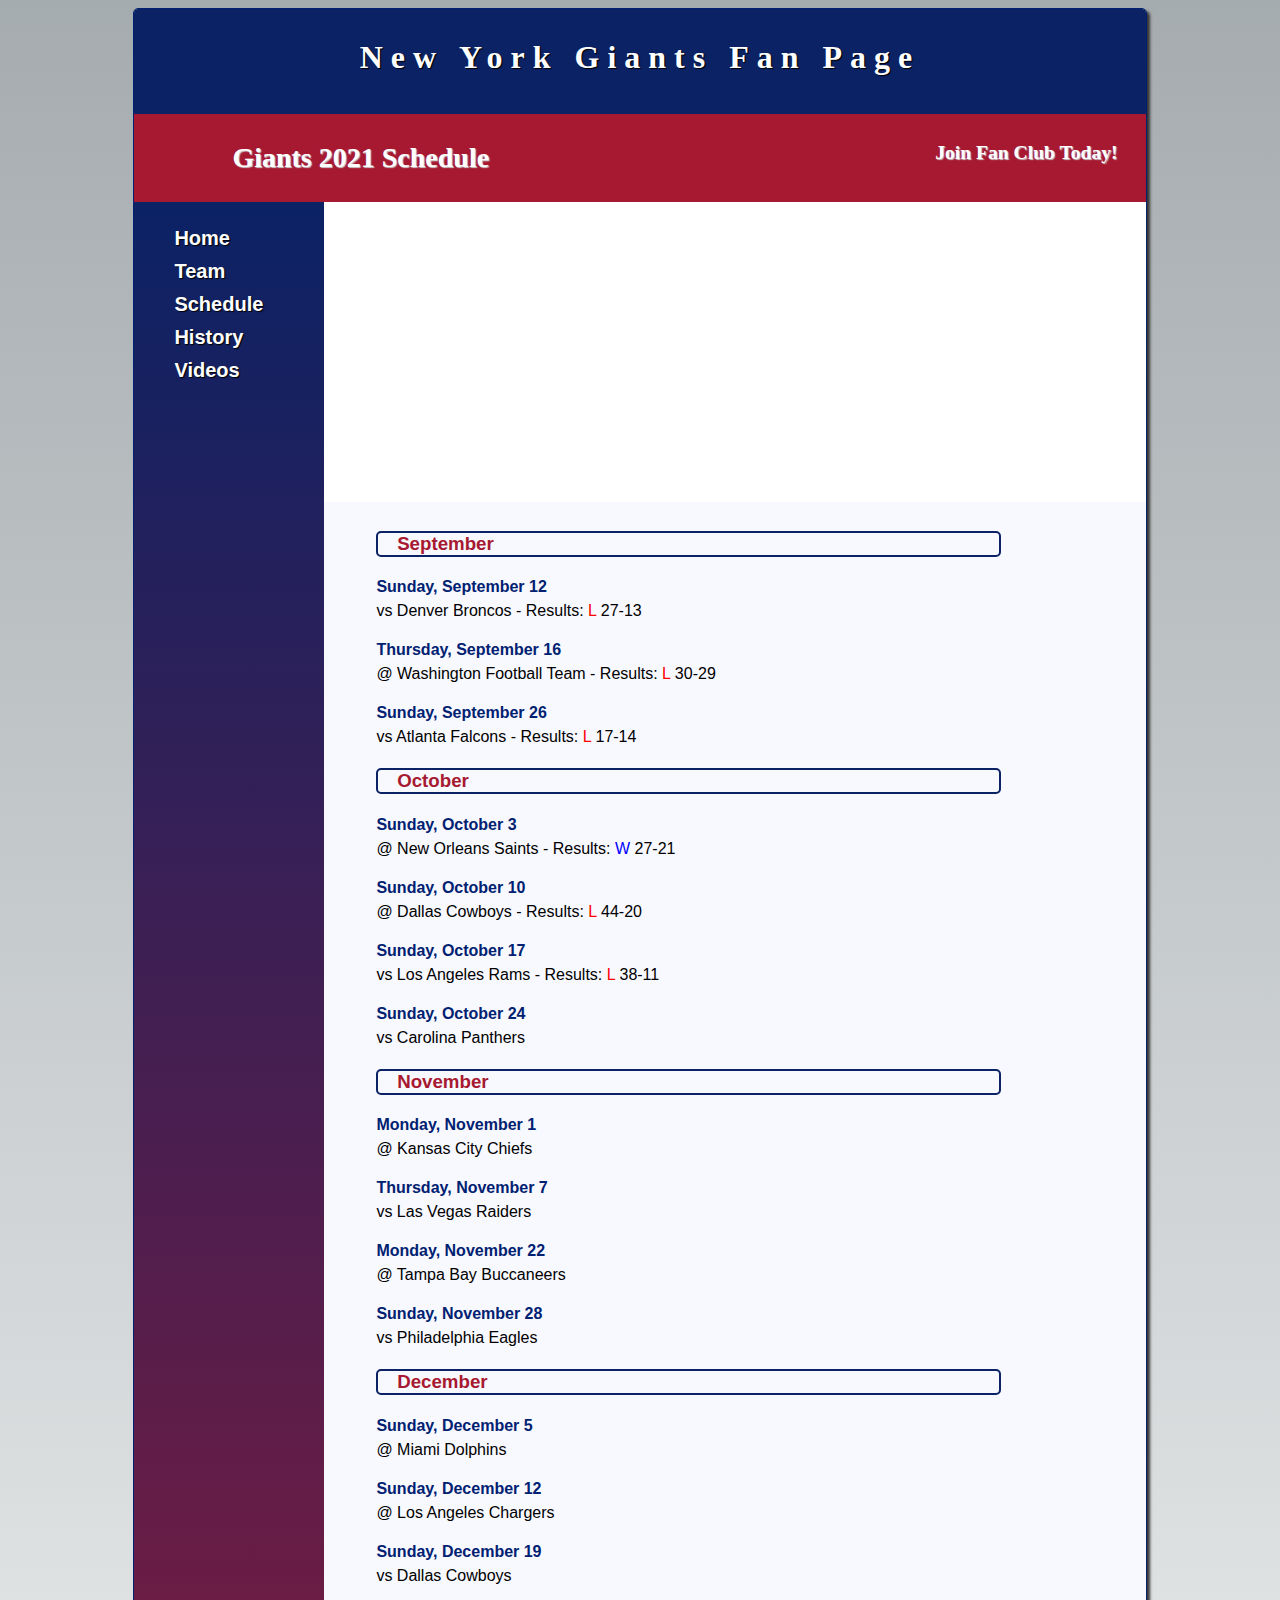
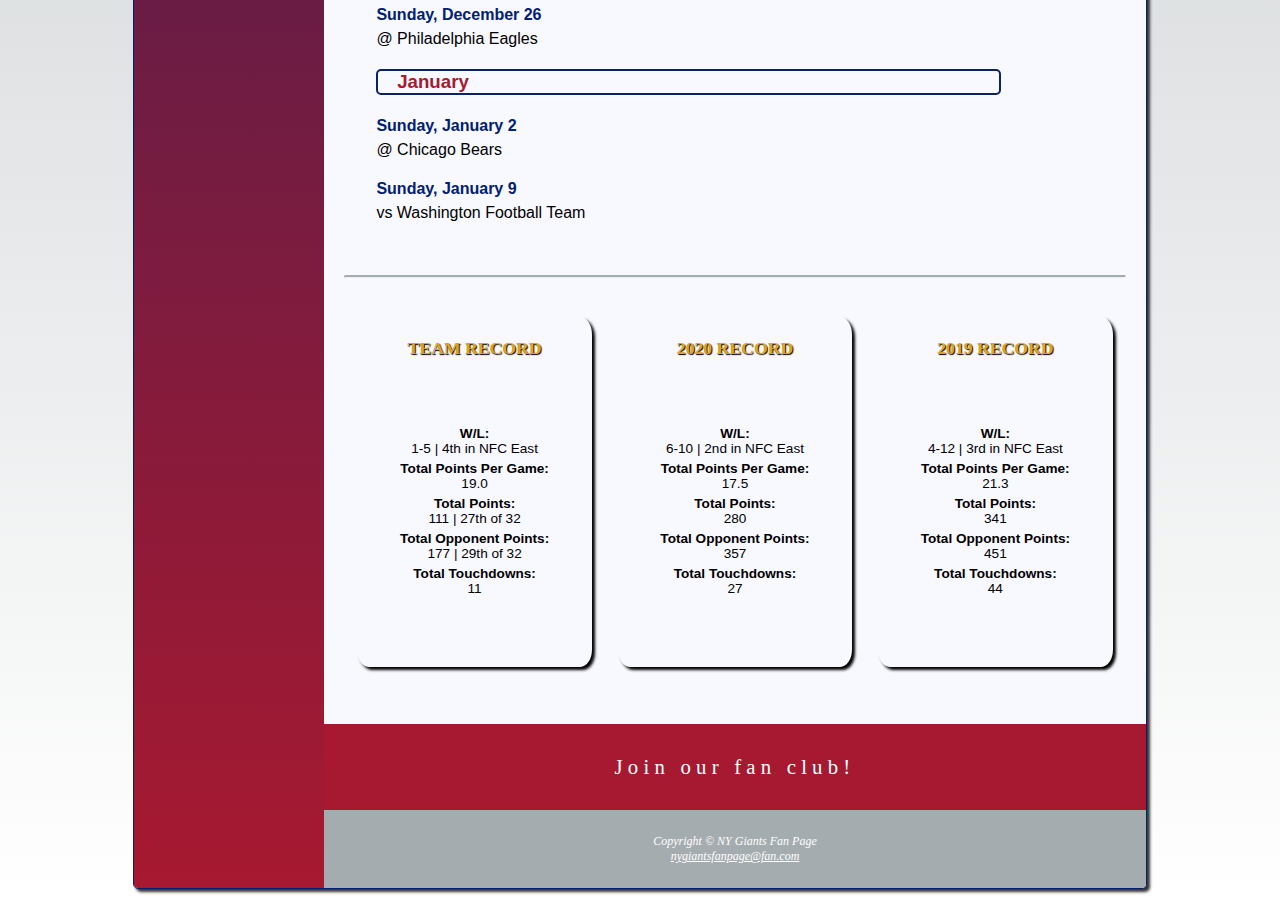
==== schedule.html @ d2d1e50f "Add files via upload" ====
<!DOCTYPE html>
<!-- NY Giants Fan Page | Schedule Page | Frank James -->
<html lang="en">
<head>
  <title>NY Giants :: Schedule</title>
  <meta charset="utf-8">
  <meta name="viewport" content="width=device-width, initial-scale=1.0">
  <link rel="stylesheet" type="text/css" href="giants.css">
</head>
<body>
  <div id="wrapper">
    <header>
      <h1><a href="index.html">New York Giants Fan Page</a></h1>
    </header>
    <nav>
      <ul>
        <li><a href="index.html">Home</a></li>
        <li><a href="team.html">Team</a></li>
        <li><a href="schedule.html">Schedule</a></li>
        <li><a href="history.html">History</a></li>
        <li><a href="fun.html">Videos</a></li>
      </ul>
    </nav>
    <h2>Giants 2021 Schedule <a href="join.html">Join Fan Club Today!</a></h2>
    <div id="schedulehero"></div>
    <main>
        <div class="board">
          <section>
            <h3>September</h3>
            <dl>
              <dt>Sunday, September 12</dt>
              <dd>vs Denver Broncos - Results: <span class="loss">L</span> 27-13</dd>
              <dt>Thursday, September 16</dt>
              <dd>@ Washington Football Team - Results: <span class="loss">L</span> 30-29</dd>
              <dt>Sunday, September 26</dt>
              <dd>vs Atlanta Falcons - Results: <span class="loss">L</span> 17-14</dd>
            </dl>
            <h3>October</h3>
            <dl>
              <dt>Sunday, October 3</dt>
              <dd>@ New Orleans Saints - Results: <span class="win">W</span> 27-21</dd>
              <dt>Sunday, October 10</dt>
              <dd>@ Dallas Cowboys - Results: <span class="loss">L</span> 44-20</dd>
              <dt>Sunday, October 17</dt>
              <dd>vs Los Angeles Rams - Results: <span class="loss">L</span> 38-11</dd>
              <dt>Sunday, October 24</dt>
              <dd>vs Carolina Panthers</dd>
            </dl>
          </section>  
          <section>
            <h3>November</h3>
            <dl>
              <dt>Monday, November 1</dt>
              <dd>@ Kansas City Chiefs</dd>
              <dt>Thursday, November 7</dt>
              <dd>vs Las Vegas Raiders</dd>
              <dt>Monday, November 22</dt>
              <dd>@ Tampa Bay Buccaneers</dd>
              <dt>Sunday, November 28</dt>
              <dd>vs Philadelphia Eagles</dd>
            </dl>
            <h3>December</h3>
            <dl>
              <dt>Sunday, December 5</dt>
              <dd>@ Miami Dolphins</dd>
              <dt>Sunday, December 12</dt>
              <dd>@ Los Angeles Chargers</dd>
              <dt>Sunday, December 19</dt>
              <dd>vs Dallas Cowboys</dd>
              <dt>Sunday, December 26</dt>
              <dd>@ Philadelphia Eagles</dd>
            </dl>
          </section>
          <section>
            <h3>January</h3>
            <dl>
              <dt>Sunday, January 2</dt>
              <dd>@ Chicago Bears</dd>
              <dt>Sunday, January 9</dt>
              <dd>vs Washington Football Team</dd>
            </dl>
          </section>
        </div>
        <hr class="line-hist">
        <div class="content">
          <section class="board-stats" id="section1">
            <h5>TEAM RECORD</h5>
            <dl>
              <dt>W/L:</dt>
              <dd>1-5 | 4th in NFC East</dd>
              <dt>Total Points Per Game:</dt>
              <dd>19.0</dd>
              <dt>Total Points:</dt>
              <dd>111 | 27th of 32</dd>
              <dt>Total Opponent Points:</dt>
              <dd>177 | 29th of 32</dd>
              <dt>Total Touchdowns:</dt>
              <dd>11</dd>
            </dl>
          </section>
          <section class="board-stats" id="section2">
            <h6>2020 RECORD</h6>
            <dl>
              <dt>W/L:</dt>
              <dd>6-10 | 2nd in NFC East</dd>
              <dt>Total Points Per Game:</dt>
              <dd>17.5</dd>
              <dt>Total Points:</dt>
              <dd>280</dd>
              <dt>Total Opponent Points:</dt>
              <dd>357</dd>
              <dt>Total Touchdowns:</dt>
              <dd>27</dd>
            </dl>
          </section>
          <section class="board-stats" id="section3">
            <h5>2019 RECORD</h5>
            <dl>
              <dt>W/L:</dt>
              <dd>4-12 | 3rd in NFC East</dd>
              <dt>Total Points Per Game:</dt>
              <dd>21.3</dd>
              <dt>Total Points:</dt>
              <dd>341</dd>
              <dt>Total Opponent Points:</dt>
              <dd>451</dd>
              <dt>Total Touchdowns:</dt>
              <dd>44</dd>
            </dl>
          </section>
          <section class="board-stats" id="section4">
            <h6>2018 RECORD</h6>
            <dl>
              <dt>W/L:</dt>
              <dd>5-11 | 4th in NFC East</dd>
              <dt>Total Points Per Game:</dt>
              <dd>23.0</dd>
              <dt>Total Points:</dt>
              <dd>369</dd>
              <dt>Total Opponent Points:</dt>
              <dd>412</dd>
              <dt>Total Touchdowns:</dt>
              <dd>39</dd>
            </dl>
          </section>
        </div>
    </main>
<!-- Form Sections to be completed later in the course --> 
    <div class="signup"><a href="join.html">Join our fan club!</a></div>
    <footer>
      Copyright &copy; NY Giants Fan Page<br>
      <a href="mailto:franjames@herzing.edu" class="email">nygiantsfanpage@fan.com</a>
    </footer>
  </div>
</body>
</html>
---- giants.css ----
/* NY Giants Fan Page Style Sheet - Frank James */
              body { background-color: #FFFFFF;
                     color: #666666;
                     font-family: Arial, Helvetica, sans-serif; }
            header { background-color: #0B2265;
                     color: #FFFFFF;
                     text-align: center; }
               nav { background-color: #A5ACAF;
                     font-size: 100%;
                     font-weight: bold;
                     text-align: center; }
            nav ul { list-style-type: none;
                     font-size: 125%;
                     margin: 0;
                     padding-left: 0; }
         nav ul li { border-bottom: 1px solid #002171;
                     padding-bottom: 0.25em;
                     padding-top: 0.25em; }
              main { margin-top: 0;
                     padding: 10px 20px 10px 20px; }
           main ul { list-style-image: url('graphics/marker.gif'); }
        main ol li { color: darkblue; 
                     font-size: 130%;
                     font-weight: bold; }
                h1 { background-image: linear-gradient(to bottom, #0B2265, #0B2101);
                     font-family: Georgia, 'Times New Roman', serif;
                     letter-spacing: 0.25em;
                     margin: 0;
                     padding-bottom: 0.25em;
                     padding-top: 0.25em;
                     text-shadow: 1px 1px 1px #000000; }
                h2 { background-color: #A71930;
                     color: #FFFFFF;
                     display: flex;
                     flex-direction: column;
                     font-family: Georgia, 'Times New Roman', serif;
                     font-size: 175%;
                     padding: 1em;
                     margin: 0;
                     text-align: center;
                     text-shadow: 1px 1px 1px #CCCCCC; }
                h3 { border: 2px solid #0B2265;
                     border-radius: 5px;
                     color: #A71930;
                     padding-left: 1em; }
                h4 { color: #A71930;
                     font-size: 150%;
                     font-weight: bold;
                     margin: 0 0 20px 0;
                     text-align: center;
                     text-shadow: 1px 1px 1px #CCCCCC; }
            h5, h6 { background-image: url(graphics/opening-day-board.jpg);
                     background-repeat: no-repeat;
                     background-size: 100% 100%;
                     color: goldenrod;
                     font-family: Georgia, 'Times New Roman', serif;
                     font-size: 130%;
                     height: 55px;
                     margin: 0;
                     padding: 9% 0 0 0;
                     text-align: center;
                     text-shadow: 1px 1px 1px #000000; }
                h6 { background-image: url(graphics/opening-day-board-red.jpg); }
                dt { color: #002171;
                     font-weight: bold;
                     margin: 15px 0 0 0; }
                dd { color: #000000;
                     font-weight: lighter;
                     margin: 0;
                     text-align: left; }
             table { border: 1px solid #0B2265;
                     border-collapse: collapse;
                     font-size: 80%;
                     width: 100%; }
table:last-of-type { margin-bottom: 40px; }
             thead { background-color: #D3D3D3;
                     border-bottom: 2px solid #0B2265; }
          thead th { border: 1px dotted #0B2265; }
            td, th { border: 1px solid #D3D3D3;
                     padding: 0.5em; }
                th { text-align: center; }
             tfoot { background-color: #D3D3D3;
                     font-size: 75%;
                     font-weight: bolder; }
           caption { color: #A71930;
                     font-family: Impact, Haettenschweiler, 'Arial Narrow Bold', sans-serif;
                     font-size: 130%;
                     padding: 0.5em;
                     text-shadow: 1px 1px 1px #D3D3D3; }
              form { display: grid;
                     grid-gap: .6em;
                     grid-template-columns: 1fr;
                     grid-template-rows: auto;
                     width: 100%; }
   input, textarea { margin-bottom: .5em; }
input[type="date"] { width: 10em; }
input[type="number"] { width: 10em; }
            footer { background-color: #A5ACAF;
                     color: #FFFFFF;
                     font-family: Georgia, 'Times New Roman', serif;
                     font-size: 75%;
                     font-style: italic;
                     padding: 2em;
                     text-align: center; }
            iframe { border: none;
                     display: block;
                     margin-left: auto;
                     margin-right: auto;
                     width: 100%; }
      hr.line-hist { border-top: 2px solid #A5ACAF;
                     border-radius: 5px;
                     margin-bottom: 0;
                     margin-top: 50px; }
      hr.line-team { border-top: 2px solid #A5ACAF;
                     border-radius: 5px;
                     margin-bottom: 0;
                     margin-top: 40px; }
        img.helmet { height: 70px;
                     width: 70px; }
 section.nicknames { font-size: 90%;
                     margin: 40px 0;
                     padding: 0 2em;
                     width: 80%; }
section.media-section { 
                     margin: 40px 0;
                     padding: 0 2em;
                     width: 80%; }
    div.wrap-media { align-items: center;
                     border: 3px solid #A71930;
                     border-radius: 15px 15px 5px 5px;
                     box-shadow: 3px 3px 3px #333333;
                     display: flex;
                     flex-direction: column;
                     overflow: hidden;
                     }
    p.media-text { color: #666666; padding: 2em; }
/* NY Giants CLASSES */
                     .alrow { background-color: #F5F5DC; }
                     .board { padding: 0 2em;
                              width: 80%; }
                  .board dl { line-height: 1.5em; }
                .board-hist { padding: 0 2em;
                              width: 85%; }
                .board-home { font-family: 'Times New Roman', Times, serif;
                              font-size: 100%;
                              padding: 1em 1em 0em 1em; 
                              text-align: left; }
              .board-home p { margin: 0; }
            .board-home img { float: left;
                              padding-right: 0.5em; }
               .board-stats { background-color: #F8F8FF;
                              border-radius: 5%;
                              box-shadow: 3px 3px 3px #000000;
                              color: #000000;
                              font-family: Arial, Helvetica, sans-serif;
                              font-size: 90%;
                              height: 350px;
                              margin: 0 15% 3% 15%;
                              overflow: hidden;
                              padding:0;
                              text-align: center;
                              width: 70%; }
            .board-stats dl { margin: 0; }
            .board-stats dt { color: #000000;
                              font-weight: bold;
                              margin-top: 5px; }
.board-stats dt:first-child { margin-top: 14%; }
            .board-stats dd { color: #000000;
                              font-weight: lighter;
                              margin: 0;
                              text-align: center; }
                   .content { margin-bottom: 5%;
                              margin-top: 5%;
                              text-align: center; }
                    .giants { color: #0000FF; }
                  .headline { color: goldenrod;
                              margin-bottom: 20px;
                              padding-bottom: 20px;
                              text-decoration: underline;
                              line-height: 40px; }
                      .huge { font-size: 2em; }
                      .loss { color: #FF0000; }
                      .media-header { color: #000000; font-weight: bold;}
                 .sb-result { color: #0000FF;
                              text-align: center; }
                   .sb-loss { color: #FF0000;
                              text-align: center; }
                    .signup { background-color: #A71930;
                              color: #FFFFFF;
                              font-family: Georgia, 'Times New Roman', Times, serif;
                              font-size: 130%;
                              letter-spacing: 0.25em;
                              padding: 1.5em;
                              text-align: center; }
                       .win { color: #0000FF; }
/* NY Giants ID */
  #historyhero { background-image: url(graphics/elihero-small.jpg);
                 background-repeat: no-repeat;
                 background-size: 100% 100%;
                 height: 300px; }
     #homehero { background-image: url(graphics/homehero-small.jpg);
                 background-repeat: no-repeat;
                 background-size: 100% 100%;
                 height: 300px; }
 #schedulehero { background-image: url(graphics/schedulehero-small.jpg);
                 background-repeat: no-repeat;
                 background-size: 100% 100%;
                 height: 300px; }
     #teamhero { background-image: url(graphics/teamhero-small.jpg);
                 background-repeat: no-repeat;
                 background-size: 100% 100%;
                 height: 300px; }
      #wrapper { background-color: #FFFFFF;
                 border-radius: 5px;
                 overflow: hidden; }
/* NY Giants LINKS */
             header a { text-decoration: none; }
        header a:link { color: #FFFFFF; }
     header a:visited { color: #FFFFFF; }   
       header a:hover { color: #A71930; }
      header a:active { color: #FF0000; }
                 h2 a { float: right; font-size: 50%; text-decoration: none; transition: color 2s, font-size 400ms; }
            h2 a:link { color: #FFFFFF; }
         h2 a:visited { color: #FFFFFF; }
           h2 a:hover { color: #87CEEB; font-size: 100%; }
          h2 a:active { color: #FF0000; }
                nav a { text-decoration: none; }
           nav a:link { color: #FFFFFF; } 
        nav a:visited { color: #FFFFFF; }            
          nav a:hover { color: #A71930; }
         nav a:active { color: #FF0000; }
            .signup a { text-decoration: none; transition: color 3s, font-size 700ms; }
       .signup a:link { color: #FFFFFF; } 
    .signup a:visited { color: #FFFFFF; }            
      .signup a:hover { color: #87CEEB; font-size: 130%; font-weight: bold; }
     .signup a:active { color: #FF0000; }
         a.email:link { color: #FFFFFF; }
      a.email:visited { color: #FF0000; }
        a.email:hover { color: #FF0000; }
       a.email:active { color: #A71930; } 
/* NY Giants MEDIA QUERY 600 */
@media (min-width: 600px) {
      .board-hist { width: 90%; }
     .board-stats { font-size: 85%;
                    height: 350px;
                    margin: 0 0 3% 5%;
                    padding:0;
                    width: 90%; }
     #historyhero { background-image: url(graphics/elihero.jpg); }
        #homehero { background-image: url(graphics/stadium.jpg); }
    #schedulehero { background-image: url(graphics/fans.jpg); }
        #teamhero { background-image: url(graphics/team.jpg); }
             main { background-color: #F8F8FF; }
               h1 { background-image: linear-gradient(to bottom, transparent, transparent);
                    letter-spacing: 0.25em;
                    margin: 0;
                    padding-bottom: 0.50em;
                    padding-top: 0.50em; }
           nav ul { display: flex;
                    flex-flow: row nowrap;
                    justify-content: space-around; }
        nav ul li { border-bottom: none; }
          section { padding-left: 0;
                    padding-right: 0; }
       img.helmet { height: 52px;
                    width: 52px; }
      div.content { display: grid;
                    grid-template-rows: auto;
                    grid-template-columns: 1fr 1fr; }
section #section1 { grid-row: 1 / 2; grid-column: 1 / 2; }
section #section2 { grid-row: 1 / 2; grid-column: 2 / 3; }
section #section3 { grid-row: 2 / 3; grid-column: 1 / 2; }
section #section4 { grid-row: 2 / 3; grid-column: 2 / 3; }
             form { grid-gap: 1.5em;
                    grid-template-columns: 6em 1fr;
                    width: 80%; }
input[type="submit"] { grid-row: auto; grid-column: 2 / 3;
                    width: 9em; }
           output { grid-row: auto; grid-column: 2 / 3;
                    width: 9em; }
}
/* NY Giants MEDIA QUERY 800 */
@media (min-width: 800px) {
        #section4 { display: none; }
   div.wrap-media { flex-direction: row; }
      div.content { display: grid;
                    grid-template-rows: auto;
                    grid-template-columns: 1fr 1fr 1fr; }
section #section1 { grid-row: 1 / 2; grid-column: 1 / 2; }
section #section2 { grid-row: 1 / 2; grid-column: 2 / 3; }
section #section3 { grid-row: 1 / 2; grid-column: 3 / 4; }
section #section4 { grid-row: 2 / 3; grid-column: 2 / 3; }
             form { width: 60%; }
            video { padding: 0 0 2em 2em; }
}
/* NY Giants MEDIA QUERY 1024 */
@media (min-width: 1024px) {
      .board-home { width: 80%;  }
        #section4 { display: initial; }
           body   { background-image: linear-gradient(to bottom, #A5ACAF, #FFFFFF); }
           header { background-image: url(graphics/logo-blue.jpg);
                    background-position: left;
                    background-repeat: no-repeat;             
                    height: 100px;
                    padding-top: 5px; }
               h1 { letter-spacing: 0.25em;
                    padding-bottom: 0;
                    padding-top: 25px; }
               h2 { background-image: url(graphics/coach.jpg);
                    background-position: right;
                    background-repeat: no-repeat;
                    background-size: 70% 100%; display: inline;
                    padding-left: 3.5em;
                    text-align: left; }
             h2 a { font-size: 70%; }
              nav { background-image: linear-gradient(to bottom, #0B2265, #A71930);
                    padding-left: 2.5em;
                    text-align: left;
                    text-shadow: 1px 1px 1px #000000; }
           nav ul { flex-direction: column;
                    padding-top: 1em; }
         #wrapper { border: 1px solid #002171;
                    box-shadow: 3px 3px 3px #333333;
                    display: grid;
                    grid-template-columns: 190px auto;
                    grid-template-rows: auto;
                    margin: auto;
                    width: 80%; }
           header { grid-row: 1 / 2; grid-column: 1 / 3; }
              nav { grid-row: 3 / 7; grid-column: 1 / 2; }
               h2 { grid-row: 2 / 3; grid-column: 1 / 3; }
     div.homehero { grid-row: auto; grid-column: 2 / 3; }
             main { grid-row: auto; grid-column: 2 / 3; }
       div.signup { grid-row: auto; grid-column: 2 / 3; }
           footer { grid-row: auto; grid-column: 2 / 3; }
      div.content { grid-template-columns: 1fr 1fr; }
section #section1 { grid-row: 1 / 2; grid-column: 1 / 2; }
section #section2 { grid-row: 1 / 2; grid-column: 2 / 3; }
section #section3 { grid-row: 2 / 3; grid-column: 1 / 2; }
section #section4 { grid-row: 2 / 3; grid-column: 2 / 3; }
             form { width: 80%; }
   div.wrap-media { flex-direction: column; }
            video { padding: 0; }
}
/* NY Giants MEDIA QUERY 1199 */
@media (min-width: 1199px) {
      .board-hist { width: 93%; }
        #section4 { display: none; }
      div.content { grid-template-columns: 1fr 1fr 1fr; }
section #section1 { grid-row: 1 / 2; grid-column: 1 / 2; }
section #section2 { grid-row: 1 / 2; grid-column: 2 / 3; }
section #section3 { grid-row: 1 / 2; grid-column: 3 / 4; }
section #section4 { grid-row: auto; grid-column: auto; }
             form { width: 60%; }
   div.wrap-media { flex-direction: row; }
            video { padding: 0 0 2em 2em; }
}
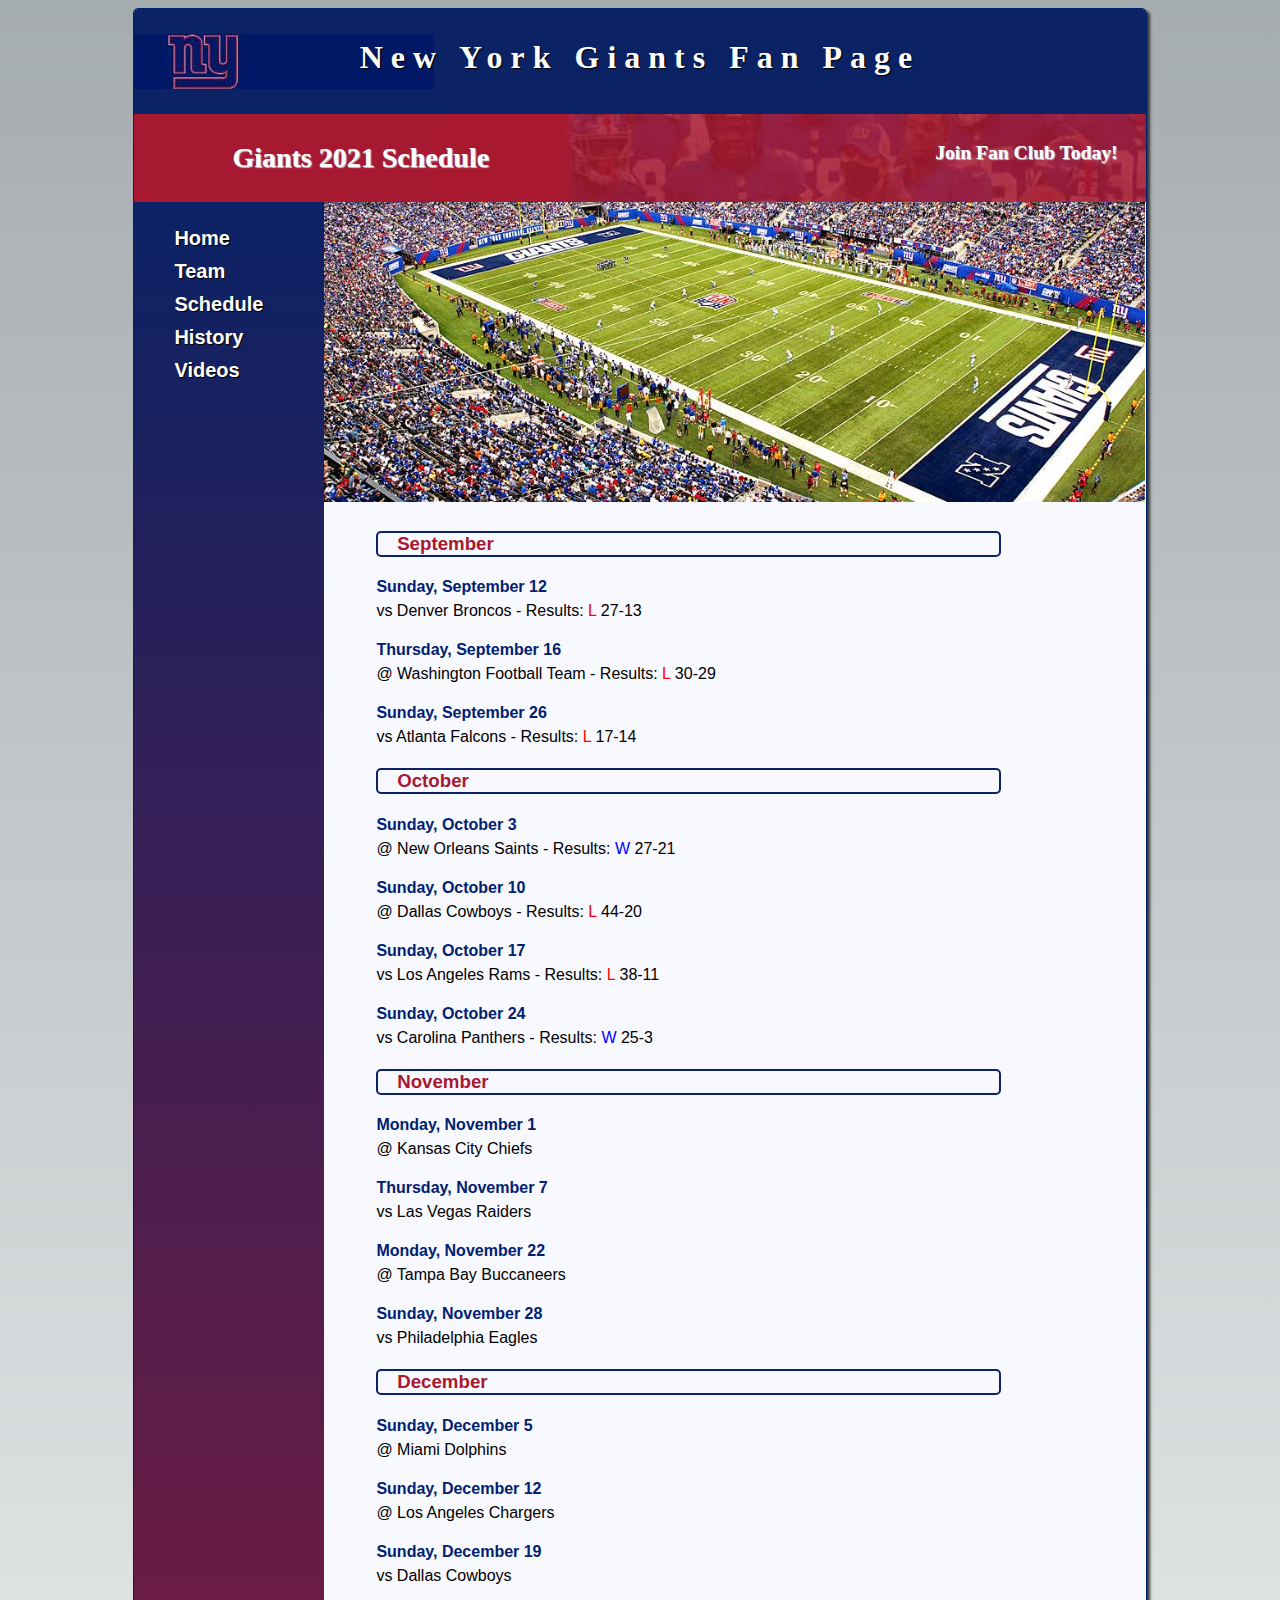
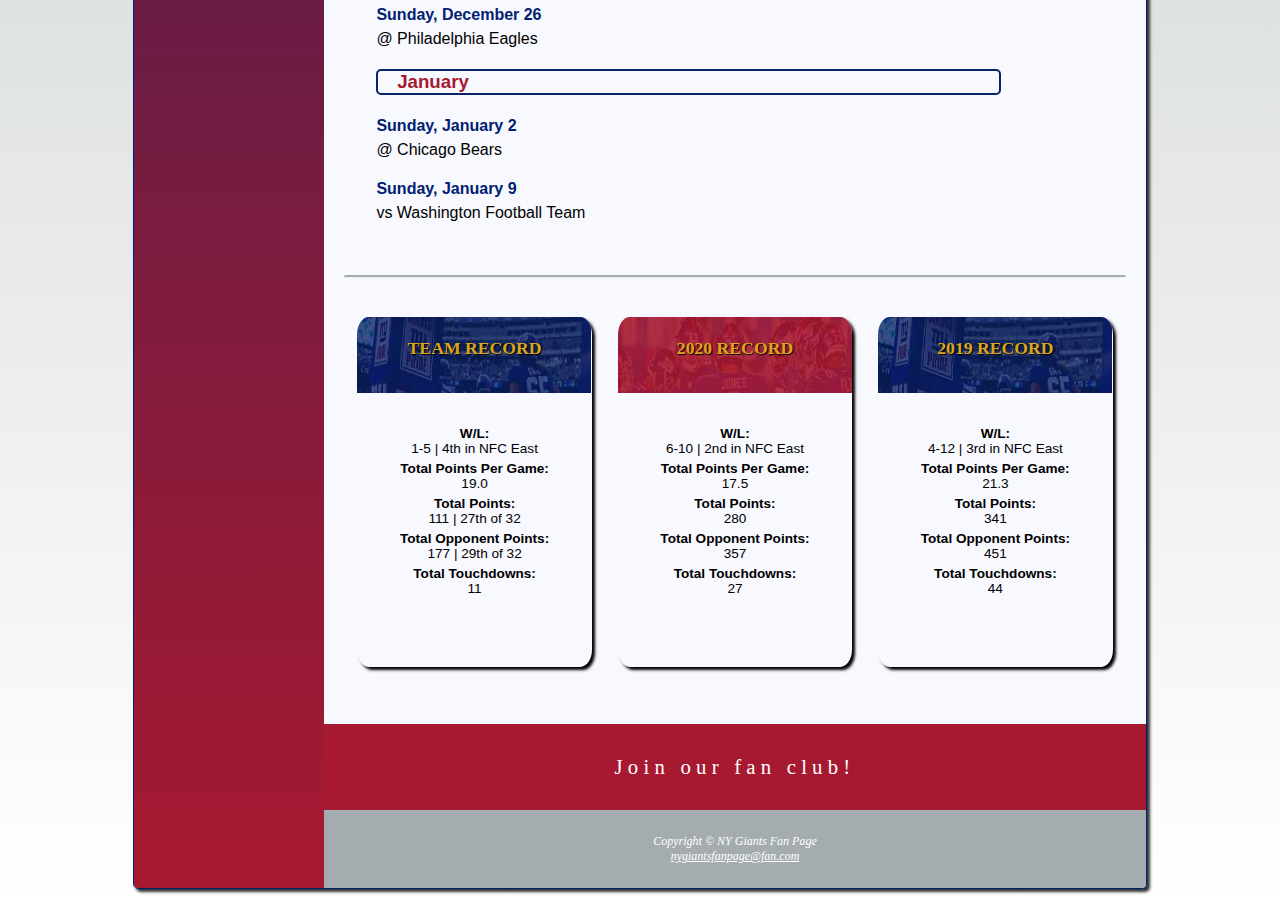
==== commit 41dc1bb5: "Update schedule.html" ====
--- a/schedule.html
+++ b/schedule.html
@@ -44,7 +44,7 @@
               <dt>Sunday, October 17</dt>
               <dd>vs Los Angeles Rams - Results: <span class="loss">L</span> 38-11</dd>
               <dt>Sunday, October 24</dt>
-              <dd>vs Carolina Panthers</dd>
+              <dd>vs Carolina Panthers - Results: <span class="win">W</span> 25-3</dd>
             </dl>
           </section>  
           <section>
@@ -153,4 +153,4 @@
     </footer>
   </div>
 </body>
-</html>+</html>
